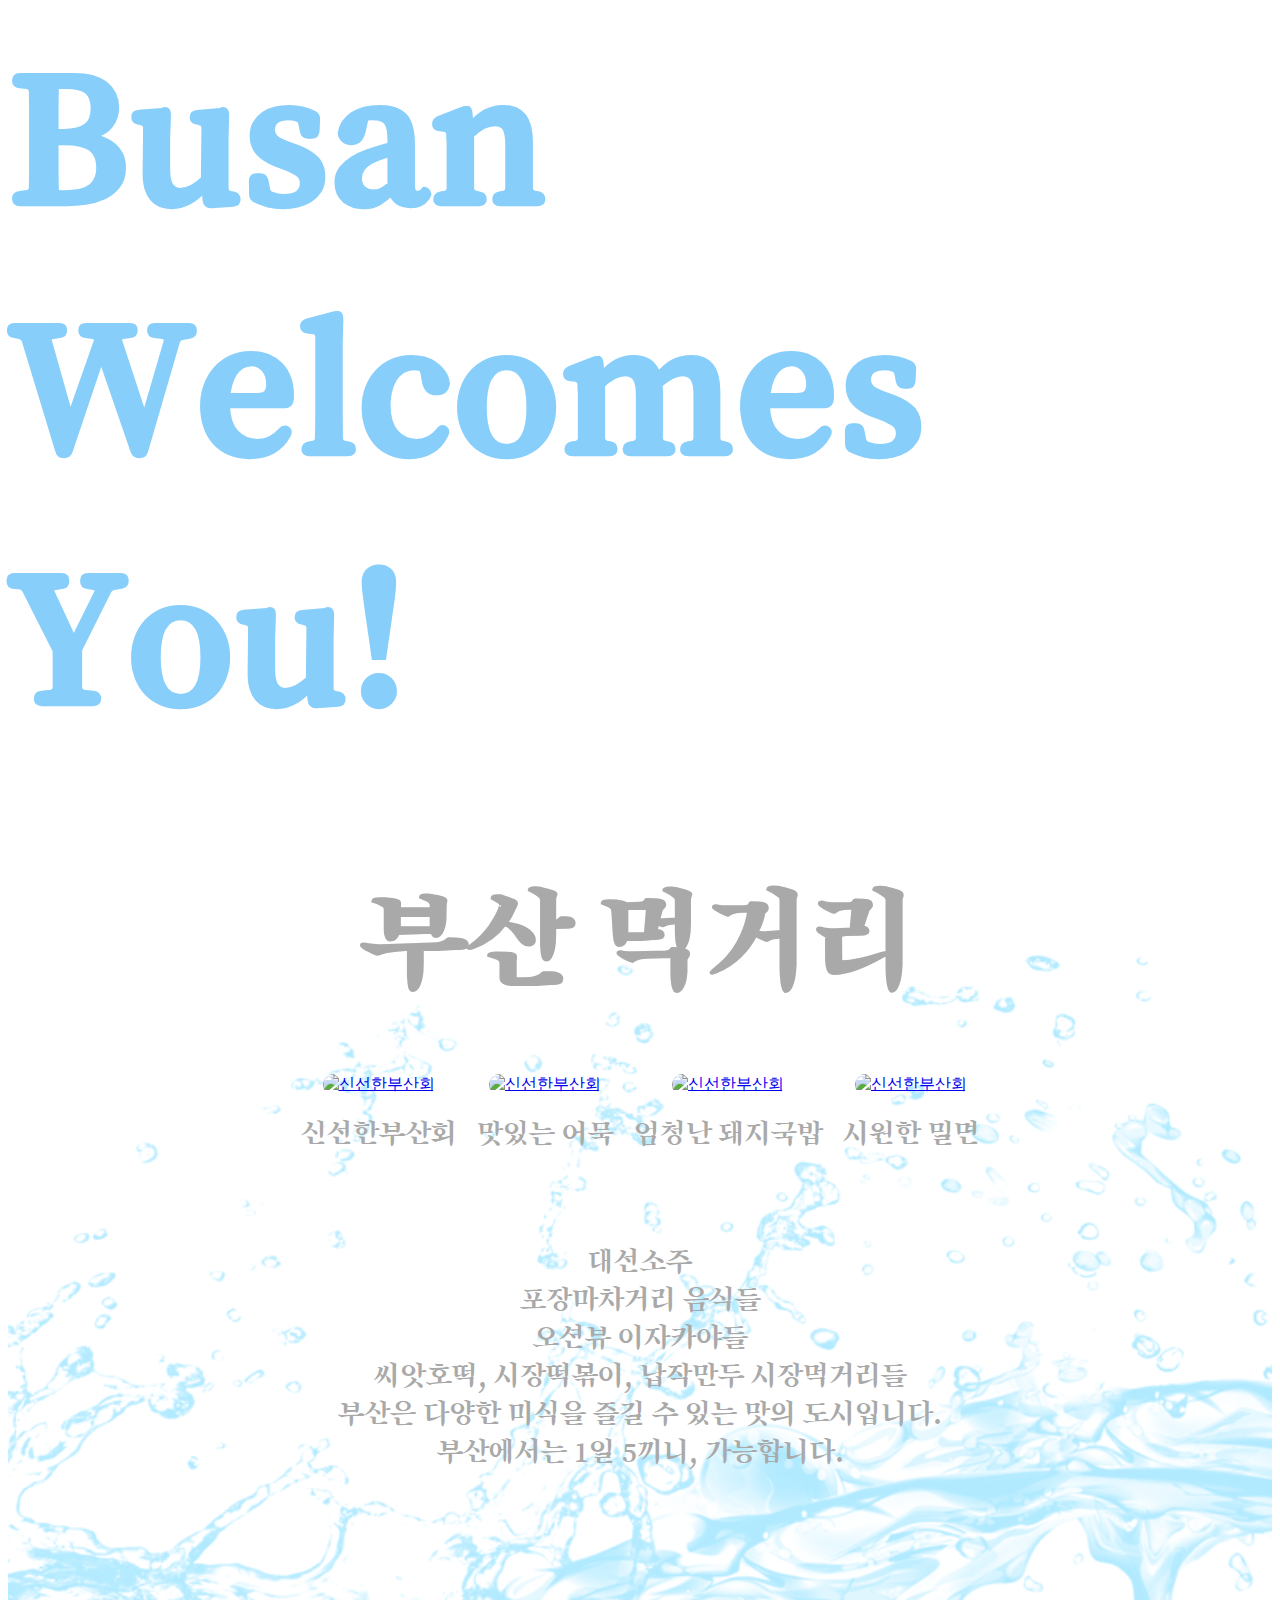
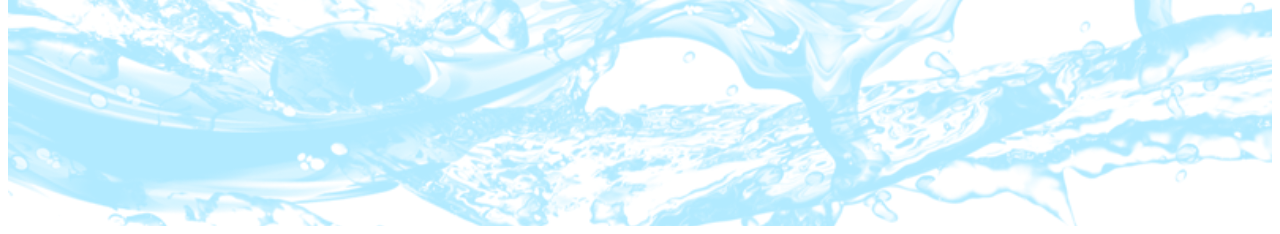
==== chaey/index.html @ 8f5ac478 "secone commit" ====
<!DOCTYPE html>
<html lang="en">
<head>
    <meta charset="UTF-8">
    <meta name="viewport" content="width=device-width, initial-scale=1.0">
    <title>Document</title>
    <link rel="stylesheet" href="style.css">
    <link href="https://cdn.jsdelivr.net/npm/bootstrap@5.3.2/dist/css/bootstrap.min.css">
    <link rel="preconnect" href="https://fonts.googleapis.com">
<link rel="preconnect" href="https://fonts.gstatic.com" crossorigin>
<link href="https://fonts.googleapis.com/css2?family=Song+Myung&display=swap" rel="stylesheet">
</head>


<body>



<header_chaey class="header-chaey">
   <div>Busan</div>
   <div>Welcomes You!</div>
</header_chaey>
   

<main class="main-chaey">
    <div class="headline">
        부산 먹거리
    </div>

<div class="images-row">
    <div class="image-container">
        <a href="https://www.example.com">
            <img src="https://d12zq4w4guyljn.cloudfront.net/750_750_20221229125603_photo1_hyY8uMgf9TaL.jpg" alt="신선한부산회" class="custom-image">
        </a>
        <p class="ptag">신선한부산회</p>
    </div>

    <div class="image-container">
        <a href="https://www.example.com">
            <img src="https://i.ytimg.com/vi/mJKVKTLN1CA/hq720.jpg?sqp=-oaymwEhCK4FEIIDSFryq4qpAxMIARUAAAAAGAElAADIQj0AgKJD&rs=AOn4CLDW3urRlM3KR8u34Z0x3jZRKeTg6w" alt="신선한부산회" class="custom-image">
        </a>
        <p class="ptag">맛있는 어묵</p>
    </div>

    <div class="image-container">
        <a href="https://www.example.com">
            <img src="https://gimhaemall.kr/thumb/d593060f9bf1cef1b7c8c1e58464c59a/800_800_6f146781c02c0462629148479637.jpg" alt="신선한부산회" class="custom-image">
        </a>
        <p class="ptag">엄청난 돼지국밥</p>
    </div>

    <div class="image-container">
        <a href="https://www.example.com">
            <img src="https://contents.lotteon.com/itemimage/_v164104/LO/15/29/44/19/08/_1/52/94/41/90/9/LO1529441908_1529441909_1.jpg/dims/resizef/720X720" alt="신선한부산회" class="custom-image">
        </a>
        <p class="ptag">시원한 밀면</p>
    </div>
    
    <div class="주석"> 
        <div>대선소주</div>
        <div>포장마차거리 음식들</div> 
        <div>오션뷰 이자카야들</div>
        <div>씨앗호떡, 시장떡볶이, 납작만두 시장먹거리들</div>
    
        <div>부산은 다양한 미식을 즐길 수 있는 맛의 도시입니다.</div>
    
        <div>부산에서는 1일 5끼니, 가능합니다.</div>
    </div>
    

   
</div>


   
</main>



<Footer_chaey>


</Footer_chaey>


<script src="https://cdn.jsdelivr.net/npm/@popperjs/core@2.11.8/dist/umd/popper.min.js" integrity="sha384-I7E8VVD/ismYTF4hNIPjVp/Zjvgyol6VFvRkX/vR+Vc4jQkC+hVqc2pM8ODewa9r" crossorigin="anonymous"></script>
<script src="https://cdn.jsdelivr.net/npm/bootstrap@5.3.2/dist/js/bootstrap.min.js" integrity="sha384-BBtl+eGJRgqQAUMxJ7pMwbEyER4l1g+O15P+16Ep7Q9Q+zqX6gSbd85u4mG4QzX+" crossorigin="anonymous"></script>
</body>
</html>
---- chaey/style.css ----
.header-chaey {
    font-family: "song Myung", serif;
    font-size: 200px;
    font-weight: 900;
    color: lightskyblue;
    margin-top: 100px;
    transition: font-size 0.3s ease;
    text-overflow: clip;
}

.header-chaey:hover {
    color: darkblue;
    transform: scale(1.2);
}

.main-chaey {
    height: 968px;
    background-image: url('images/wave2.png');
    background-size: 125%;
    background-position: 46% 4%;
    align-items: center;
    justify-content: center;
    text-align: center;
}

.headline {
    font-family: "Song Myung", serif;
    font-size: 120px;
    font-weight: 900;
    font-style: normal;
    line-height: 166px;
    color: darkgrey;
    text-align: center;
    position: relative;
    margin-top: 100px;
    padding-bottom: 40px;
    transition: font-size 0.3s ease;
  }
 
.custom-image {
    width: 250px;
    height: 250px;
    border-radius: 15px; 
    margin-bottom: 10px; 
}

.images-row {
    display: flex;
    justify-content: center; /* 가운데 정렬 */
    flex-wrap: wrap; /* 화면 크기에 따라 요소들이 다음 줄로 넘어갈 수 있도록 함 */
     transition: transform 0.3s ease;
}

.image-container {
    margin: 10px; /* 이미지 사이의 간격 */
    text-align: center; /* 텍스트를 이미지 아래 가운데 정렬 */
    transition: transform 0.3s ease;
}

.image-container:hover {
    transform: scale(1.1);
}

.ptag {
    font-family:"song myung";
    margin-top: 10px;
    color: darkgray;
    font-size: 30px;
}

.주석 {
    font-family:"song myung";
    margin-top: 50px;
    color: darkgray;
    font-size: 30px;
    text-align: center;
    flex-wrap: wrap;
    transition: transform 0.3s ease;
}

.주석:hover {
    transform: scale(1.1);
}
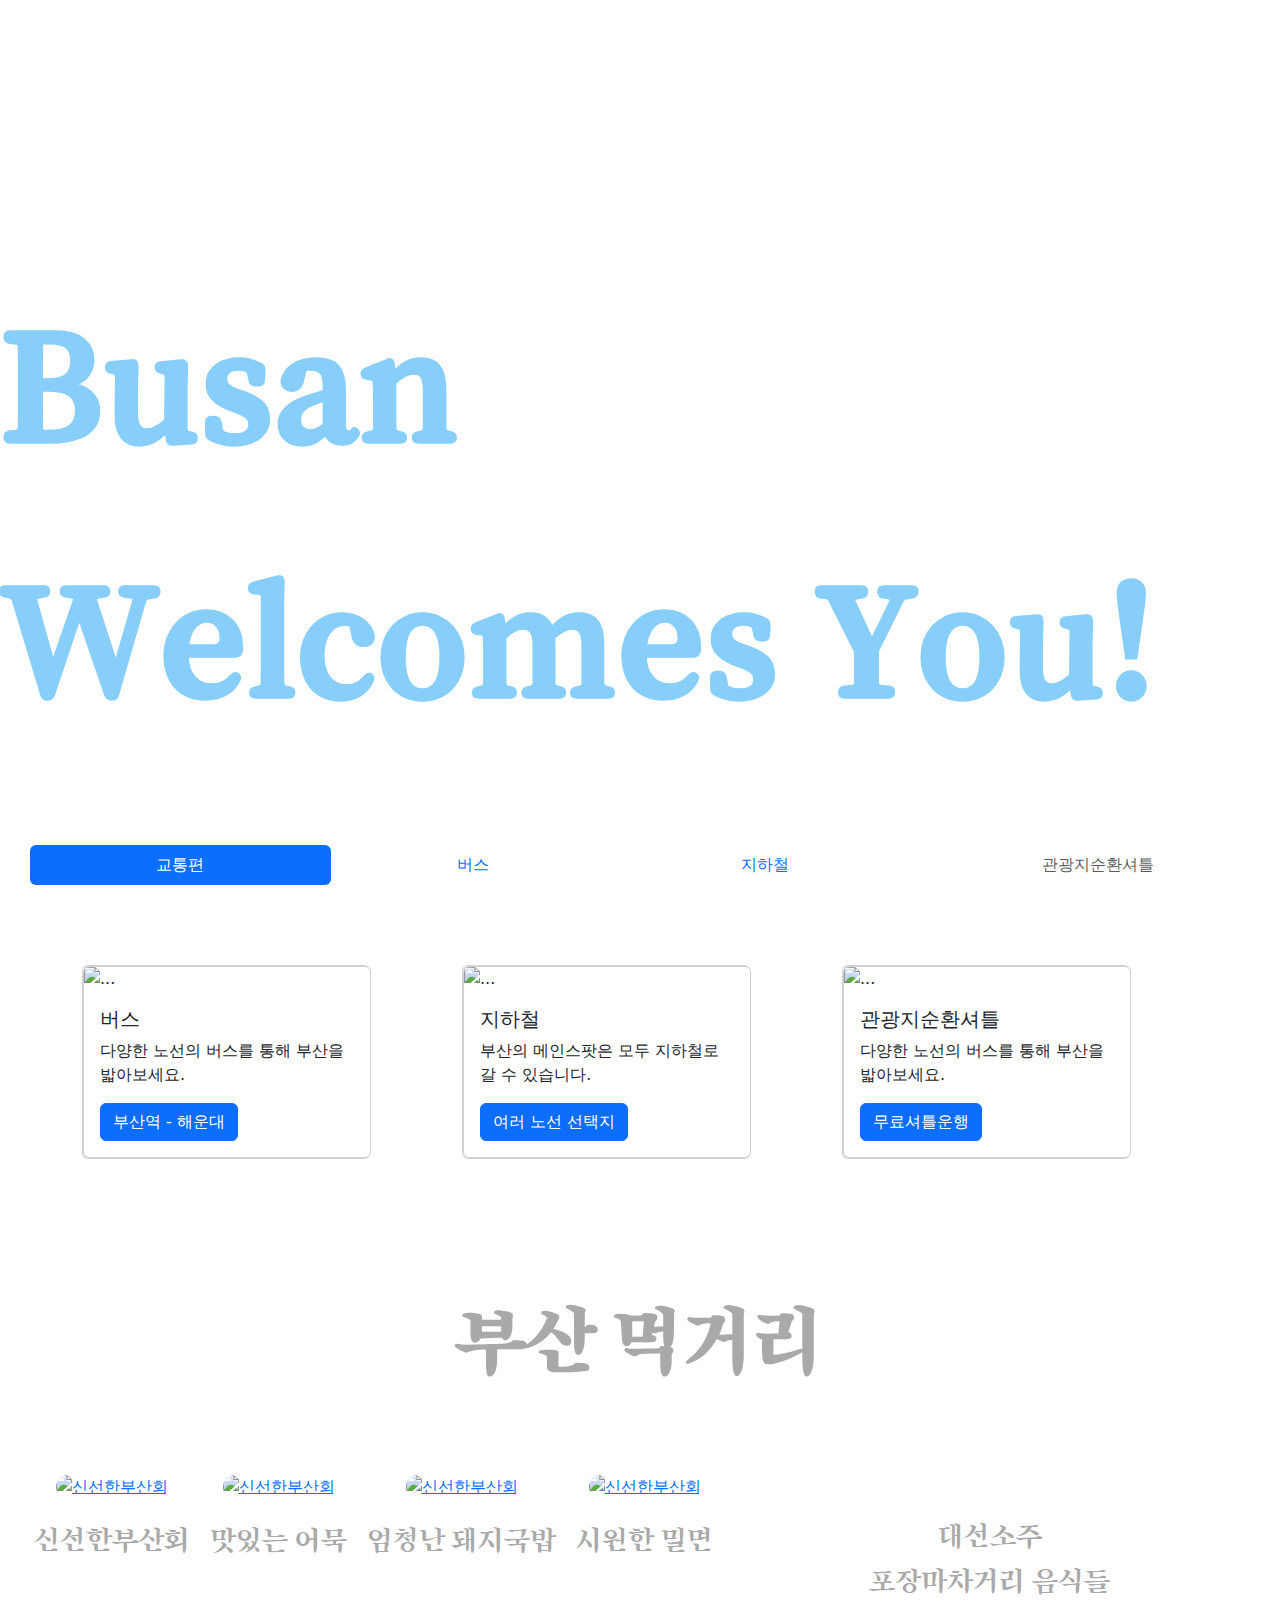
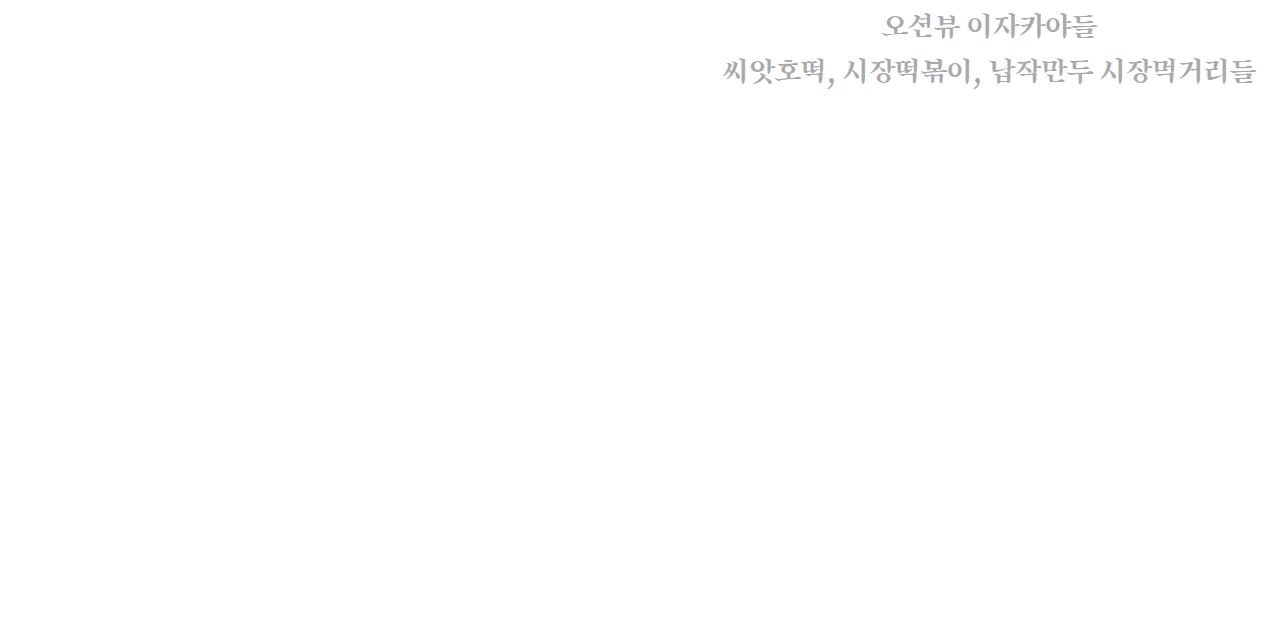
==== commit 6e2097bf: "friday" ====
--- a/chaey/index.html
+++ b/chaey/index.html
@@ -9,12 +9,12 @@
     <link rel="preconnect" href="https://fonts.googleapis.com">
 <link rel="preconnect" href="https://fonts.gstatic.com" crossorigin>
 <link href="https://fonts.googleapis.com/css2?family=Song+Myung&display=swap" rel="stylesheet">
+<link href="https://cdn.jsdelivr.net/npm/bootstrap@5.3.2/dist/css/bootstrap.min.css" rel="stylesheet">
+</head>
 </head>
 
 
 <body>
-
-
 
 <header_chaey class="header-chaey">
    <div>Busan</div>
@@ -22,10 +22,68 @@
 </header_chaey>
    
 
-<main class="main-chaey">
-    <div class="headline">
-        부산 먹거리
-    </div>
+<div class="교통편">
+    <nav class="nav nav-pills flex-column flex-sm-row">
+        <a class="flex-sm-fill text-sm-center nav-link active" aria-current="page" href="#">교통편</a>
+        <a class="flex-sm-fill text-sm-center nav-link" href="#">버스</a>
+        <a class="flex-sm-fill text-sm-center nav-link" href="#">지하철</a>
+        <a class="flex-sm-fill text-sm-center nav-link disabled" aria-disabled="true">관광지순환셔틀</a>
+      </nav>
+</div>
+
+<div>
+    <div class="container">
+        <div class="row">
+          <div class="col-md-4">
+            <!-- 첫 번째 카드 -->
+            <div class="card" style="width: 18rem;">
+                <div class="card" style="width: 18rem;">
+                    <img src="https://mobile.busan.com/nas/wcms/wcms_data/photos/2023/08/20/2023082017370573353_l.jpg" class="card-img-top" alt="...">
+                    <div class="card-body">
+                      <h5 class="card-title">버스</h5>
+                      <p class="card-text">다양한 노선의 버스를 통해 부산을 밟아보세요.</p>
+                      <a href="#" class="btn btn-primary">부산역 - 해운대</a>
+                    </div>
+                  </div>
+            </div>
+          </div>
+          <div class="col-md-4">
+            <!-- 두 번째 카드 -->
+            <div class="card" style="width: 18rem;">
+                <div class="card" style="width: 18rem;">
+                    <img src="https://lh3.googleusercontent.com/proxy/kH7agphn0y1AhpOPcP1aQ7CUX8Ho6IydIQxomnOc7QLZJSFha3BUMPRnehJ4FGnULedGevIsJN-wwCB4bEbiBrgV89JakKqjFPc2hHEg2UmBml2BdJGy1qGe" class="card-img-top" alt="...">
+                    <div class="card-body">
+                      <h5 class="card-title">지하철</h5>
+                      <p class="card-text">부산의 메인스팟은 모두 지하철로 갈 수 있습니다.</p>
+                      <a href="#" class="btn btn-primary">여러 노선 선택지</a>
+                    </div>
+                  </div>
+            </div>
+          </div>
+          <div class="col-md-4">
+            <!-- 세 번째 카드 -->
+            <div class="card" style="width: 18rem;">
+                <div class="card" style="width: 18rem;">
+                    <img src="https://mobile.busan.com/nas/wcms/wcms_data/photos/2020/10/19/2020101919251697034_l.jpg" class="card-img-top" alt="...">
+                    <div class="card-body">
+                      <h5 class="card-title">관광지순환셔틀</h5>
+                      <p class="card-text">다양한 노선의 버스를 통해 부산을 밟아보세요.</p>
+                      <a href="#" class="btn btn-primary">무료셔틀운행</a>
+                    </div>
+                  </div>
+            </div>
+          </div>
+        </div>
+      </div>
+
+</div>
+
+    <main class="main-chaey">
+        <div class="headline">
+            부산 먹거리
+        </div>
+</div>
+
 
 <div class="images-row">
     <div class="image-container">
@@ -62,9 +120,6 @@
         <div>오션뷰 이자카야들</div>
         <div>씨앗호떡, 시장떡볶이, 납작만두 시장먹거리들</div>
     
-        <div>부산은 다양한 미식을 즐길 수 있는 맛의 도시입니다.</div>
-    
-        <div>부산에서는 1일 5끼니, 가능합니다.</div>
     </div>
     
 
--- a/chaey/style.css
+++ b/chaey/style.css
@@ -3,12 +3,13 @@
 
 .header-chaey {
     font-family: "song Myung", serif;
-    font-size: 200px;
-    font-weight: 900;
+    font-size: 170px;
+    font-weight: 700;
     color: lightskyblue;
     margin-top: 100px;
     transition: font-size 0.3s ease;
     text-overflow: clip;
+    margin-left: 50px;
 }
 
 .header-chaey:hover {
@@ -17,6 +18,7 @@
 }
 
 .main-chaey {
+    /* 기존 스타일 유지 */
     height: 968px;
     background-image: url('images/wave2.png');
     background-size: 125%;
@@ -24,12 +26,23 @@
     align-items: center;
     justify-content: center;
     text-align: center;
+    /* ... */
+}
+
+/* 화면 크기가 768픽셀 이하일 때 적용될 스타일 */
+@media (max-width: 768px) {
+    .main-chaey {
+        background-image: url('images/wave2.png');
+        background-size: cover; /* 또는 다른 적절한 값 */
+        background-position: center; /* 배경 이미지 중앙에 위치 */
+        /* 모바일 환경에 맞는 기타 스타일 변경사항 */
+    }
 }
 
 .headline {
     font-family: "Song Myung", serif;
-    font-size: 120px;
-    font-weight: 900;
+    font-size: 80px;
+    font-weight: 700;
     font-style: normal;
     line-height: 166px;
     color: darkgrey;
@@ -83,4 +96,10 @@
 
 .주석:hover {
     transform: scale(1.1);
+}
+
+.교통편 {
+    margin-bottom: 80px;
+    margin-left: 30px;
+    margin-top: 80px;
 }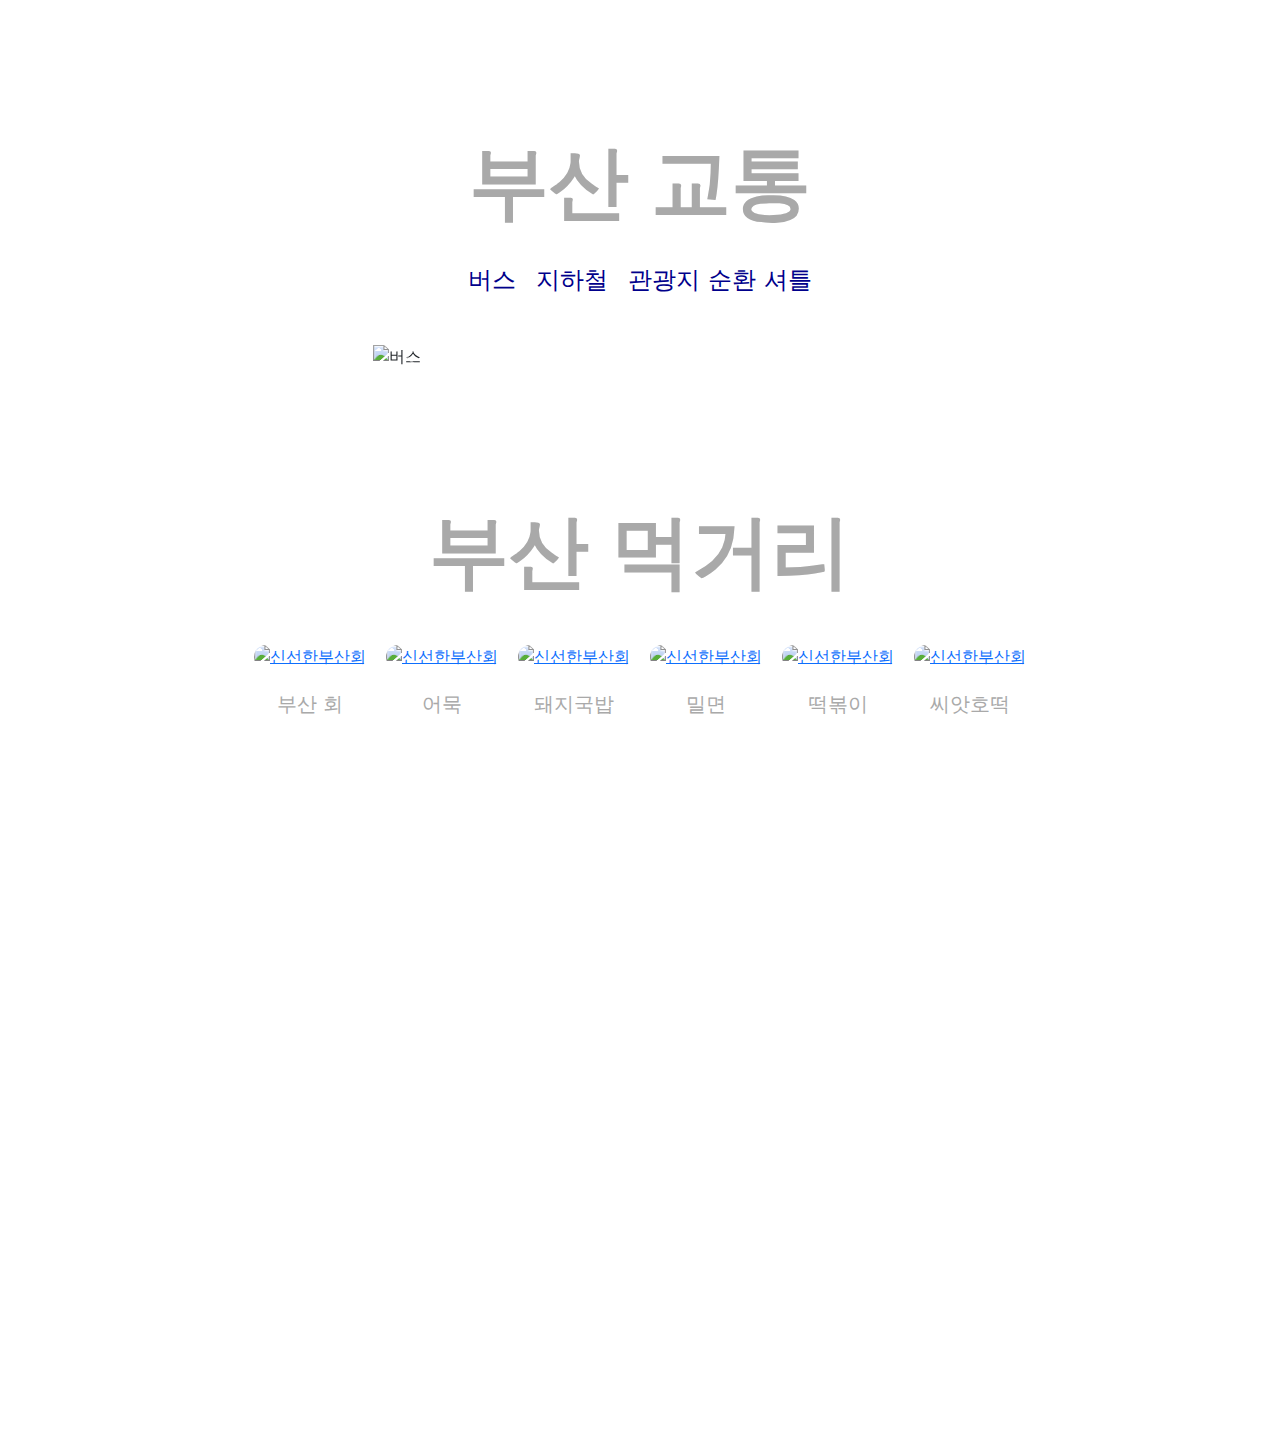
==== commit d7a5efa9: "formerge" ====
--- a/chaey/index.html
+++ b/chaey/index.html
@@ -16,127 +16,112 @@
 
 <body>
 
-<header_chaey class="header-chaey">
-   <div>Busan</div>
-   <div>Welcomes You!</div>
-</header_chaey>
-   
+    <div class="headline">
+        부산 교통
+    </div>
+    <div class="교통container">
+        <h4 class="교통종류">버스</h4>
+        <h4 class="교통종류">지하철</h4>
+        <h4 class="교통종류">관광지 순환 셔틀</h4>
+    </div>
 
-<div class="교통편">
-    <nav class="nav nav-pills flex-column flex-sm-row">
-        <a class="flex-sm-fill text-sm-center nav-link active" aria-current="page" href="#">교통편</a>
-        <a class="flex-sm-fill text-sm-center nav-link" href="#">버스</a>
-        <a class="flex-sm-fill text-sm-center nav-link" href="#">지하철</a>
-        <a class="flex-sm-fill text-sm-center nav-link disabled" aria-disabled="true">관광지순환셔틀</a>
-      </nav>
+    </div>
+
+<div class="container">
+    <div id="carouselExampleCaptions" class="carousel slide container carousel-container">
+        <div class="carousel-indicators">
+          <button type="button" data-bs-target="#carouselExampleCaptions" data-bs-slide-to="0" class="active" aria-current="true" aria-label="Slide 1"></button>
+          <button type="button" data-bs-target="#carouselExampleCaptions" data-bs-slide-to="1" aria-label="Slide 2"></button>
+          <button type="button" data-bs-target="#carouselExampleCaptions" data-bs-slide-to="2" aria-label="Slide 3"></button>
+        </div>
+        <div class="carousel-inner">
+          <div class="carousel-item active">
+            <img src="https://mobile.busan.com/nas/wcms/wcms_data/photos/2023/08/20/2023082017370573353_l.jpg" class="d-block w-100 custom-image-size" alt="버스">
+            <div class="carousel-caption d-none d-md-block">
+              <h5>버스</h5>
+              <p>다양한 노선의 버스를 통해 부산을 밟아보세요</p>
+            </div>
+          </div>
+          <div class="carousel-item">
+            <img src="https://t1.daumcdn.net/thumb/R720x0/?fname=http://t1.daumcdn.net/brunch/service/user/4UfN/image/SZNHufcHDOgvDMk35V0-O3mkP-c.PNG" class="d-block w-100" alt="...">
+            <div class="carousel-caption d-none d-md-block">
+              <h5>지하철</h5>
+              <p>부산의 메인스팟은 모두 지하철로 갈 수 있습니다.</p>
+            </div>
+          </div>
+          <div class="carousel-item">
+            <img src="https://mobile.busan.com/nas/wcms/wcms_data/photos/2020/10/19/2020101919251697034_l.jpg" class="card-img-top custom-image-size" alt="...">
+            <div class="card-body"> 
+            <div class="carousel-caption d-none d-md-block">
+              <h5>관광지 순환 셔틀</h5>
+              <p>다양한 노선의 버스를 통해 부산을 밟아보세요.</p>
+            </div>
+          </div>
+        </div>
+        <button class="carousel-control-prev" type="button" data-bs-target="#carouselExampleCaptions" data-bs-slide="prev">
+          <span class="carousel-control-prev-icon" aria-hidden="true"></span>
+          <span class="visually-hidden">Previous</span>
+        </button>
+        <button class="carousel-control-next" type="button" data-bs-target="#carouselExampleCaptions" data-bs-slide="next">
+          <span class="carousel-control-next-icon" aria-hidden="true"></span>
+          <span class="visually-hidden">Next</span>
+        </button>
+      </div>
+    <div>
+</div>
 </div>
 
 <div>
-    <div class="container">
-        <div class="row">
-          <div class="col-md-4">
-            <!-- 첫 번째 카드 -->
-            <div class="card" style="width: 18rem;">
-                <div class="card" style="width: 18rem;">
-                    <img src="https://mobile.busan.com/nas/wcms/wcms_data/photos/2023/08/20/2023082017370573353_l.jpg" class="card-img-top" alt="...">
-                    <div class="card-body">
-                      <h5 class="card-title">버스</h5>
-                      <p class="card-text">다양한 노선의 버스를 통해 부산을 밟아보세요.</p>
-                      <a href="#" class="btn btn-primary">부산역 - 해운대</a>
-                    </div>
-                  </div>
+    <div>
+        <main class="main-chaey">
+            <div class="headline">
+                부산 먹거리
             </div>
-          </div>
-          <div class="col-md-4">
-            <!-- 두 번째 카드 -->
-            <div class="card" style="width: 18rem;">
-                <div class="card" style="width: 18rem;">
-                    <img src="https://lh3.googleusercontent.com/proxy/kH7agphn0y1AhpOPcP1aQ7CUX8Ho6IydIQxomnOc7QLZJSFha3BUMPRnehJ4FGnULedGevIsJN-wwCB4bEbiBrgV89JakKqjFPc2hHEg2UmBml2BdJGy1qGe" class="card-img-top" alt="...">
-                    <div class="card-body">
-                      <h5 class="card-title">지하철</h5>
-                      <p class="card-text">부산의 메인스팟은 모두 지하철로 갈 수 있습니다.</p>
-                      <a href="#" class="btn btn-primary">여러 노선 선택지</a>
-                    </div>
-                  </div>
-            </div>
-          </div>
-          <div class="col-md-4">
-            <!-- 세 번째 카드 -->
-            <div class="card" style="width: 18rem;">
-                <div class="card" style="width: 18rem;">
-                    <img src="https://mobile.busan.com/nas/wcms/wcms_data/photos/2020/10/19/2020101919251697034_l.jpg" class="card-img-top" alt="...">
-                    <div class="card-body">
-                      <h5 class="card-title">관광지순환셔틀</h5>
-                      <p class="card-text">다양한 노선의 버스를 통해 부산을 밟아보세요.</p>
-                      <a href="#" class="btn btn-primary">무료셔틀운행</a>
-                    </div>
-                  </div>
-            </div>
-          </div>
-        </div>
-      </div>
-
+            <div class="images-row">
+                <div class="image-container">
+                    <a href="https://www.example.com">
+                        <img src="https://d12zq4w4guyljn.cloudfront.net/750_750_20221229125603_photo1_hyY8uMgf9TaL.jpg" alt="신선한부산회" class="custom-image">
+                    </a>
+                    <p class="ptag">부산 회</p>
+                </div>
+            
+                <div class="image-container">
+                    <a href="https://www.example.com">
+                        <img src="https://i.ytimg.com/vi/mJKVKTLN1CA/hq720.jpg?sqp=-oaymwEhCK4FEIIDSFryq4qpAxMIARUAAAAAGAElAADIQj0AgKJD&rs=AOn4CLDW3urRlM3KR8u34Z0x3jZRKeTg6w" alt="신선한부산회" class="custom-image">
+                    </a>
+                    <p class="ptag">어묵</p>
+                </div>
+            
+                <div class="image-container">
+                    <a href="https://www.example.com">
+                        <img src="https://gimhaemall.kr/thumb/d593060f9bf1cef1b7c8c1e58464c59a/800_800_6f146781c02c0462629148479637.jpg" alt="신선한부산회" class="custom-image">
+                    </a>
+                    <p class="ptag">돼지국밥</p>
+                </div>
+            
+                <div class="image-container">
+                    <a href="https://www.example.com">
+                        <img src="https://contents.lotteon.com/itemimage/_v164104/LO/15/29/44/19/08/_1/52/94/41/90/9/LO1529441908_1529441909_1.jpg/dims/resizef/720X720" alt="신선한부산회" class="custom-image">
+                    </a>
+                    <p class="ptag">밀면</p>
+                </div>
+                
+                <div class="image-container">
+                    <a href="https://www.example.com">
+                        <img src="https://mblogthumb-phinf.pstatic.net/MjAyMjA5MTJfMjg1/MDAxNjYyOTQ3MzcxOTcx.gU6w-Co3SpqrZ7ytN2gSrRYFpFX3Tk5JNTuIwpBk3ikg.VDME8qO8popJoEDF3A0zmo0KabES0wqATTPW45S0a-gg.JPEG.yyuu9393/%EB%B6%80%EC%82%B0_%EC%9D%B4%EA%B0%80%EB%84%A4%EB%96%A1%EB%B3%B6%EC%9D%B4_%EB%B3%B8%EC%A0%900-0.jpeg?type=w800" alt="신선한부산회" class="custom-image">
+                    </a>
+                    <p class="ptag">떡볶이</p>
+                </div>
+    
+                <div class="image-container">
+                    <a href="https://www.example.com">
+                        <img src="https://minio.nculture.org/amsweb-opt/multimedia_assets/9/85704/92738/c/%EB%B6%80%EC%82%B0-%EC%94%A8%EC%95%97%ED%98%B8%EB%96%A1-%2816%29_rev-medium-size.jpg" alt="신선한부산회" class="custom-image">
+                    </a>
+                    <p class="ptag">씨앗호떡</p>
+                </div>
+    
+            </div> 
 </div>
-
-    <main class="main-chaey">
-        <div class="headline">
-            부산 먹거리
-        </div>
-</div>
-
-
-<div class="images-row">
-    <div class="image-container">
-        <a href="https://www.example.com">
-            <img src="https://d12zq4w4guyljn.cloudfront.net/750_750_20221229125603_photo1_hyY8uMgf9TaL.jpg" alt="신선한부산회" class="custom-image">
-        </a>
-        <p class="ptag">신선한부산회</p>
-    </div>
-
-    <div class="image-container">
-        <a href="https://www.example.com">
-            <img src="https://i.ytimg.com/vi/mJKVKTLN1CA/hq720.jpg?sqp=-oaymwEhCK4FEIIDSFryq4qpAxMIARUAAAAAGAElAADIQj0AgKJD&rs=AOn4CLDW3urRlM3KR8u34Z0x3jZRKeTg6w" alt="신선한부산회" class="custom-image">
-        </a>
-        <p class="ptag">맛있는 어묵</p>
-    </div>
-
-    <div class="image-container">
-        <a href="https://www.example.com">
-            <img src="https://gimhaemall.kr/thumb/d593060f9bf1cef1b7c8c1e58464c59a/800_800_6f146781c02c0462629148479637.jpg" alt="신선한부산회" class="custom-image">
-        </a>
-        <p class="ptag">엄청난 돼지국밥</p>
-    </div>
-
-    <div class="image-container">
-        <a href="https://www.example.com">
-            <img src="https://contents.lotteon.com/itemimage/_v164104/LO/15/29/44/19/08/_1/52/94/41/90/9/LO1529441908_1529441909_1.jpg/dims/resizef/720X720" alt="신선한부산회" class="custom-image">
-        </a>
-        <p class="ptag">시원한 밀면</p>
-    </div>
-    
-    <div class="주석"> 
-        <div>대선소주</div>
-        <div>포장마차거리 음식들</div> 
-        <div>오션뷰 이자카야들</div>
-        <div>씨앗호떡, 시장떡볶이, 납작만두 시장먹거리들</div>
-    
-    </div>
-    
-
-   
-</div>
-
-
-   
-</main>
-
-
-
-<Footer_chaey>
-
-
-</Footer_chaey>
-
 
 <script src="https://cdn.jsdelivr.net/npm/@popperjs/core@2.11.8/dist/umd/popper.min.js" integrity="sha384-I7E8VVD/ismYTF4hNIPjVp/Zjvgyol6VFvRkX/vR+Vc4jQkC+hVqc2pM8ODewa9r" crossorigin="anonymous"></script>
 <script src="https://cdn.jsdelivr.net/npm/bootstrap@5.3.2/dist/js/bootstrap.min.js" integrity="sha384-BBtl+eGJRgqQAUMxJ7pMwbEyER4l1g+O15P+16Ep7Q9Q+zqX6gSbd85u4mG4QzX+" crossorigin="anonymous"></script>
--- a/chaey/style.css
+++ b/chaey/style.css
@@ -1,21 +1,3 @@
-
-
-
-.header-chaey {
-    font-family: "song Myung", serif;
-    font-size: 170px;
-    font-weight: 700;
-    color: lightskyblue;
-    margin-top: 100px;
-    transition: font-size 0.3s ease;
-    text-overflow: clip;
-    margin-left: 50px;
-}
-
-.header-chaey:hover {
-    color: darkblue;
-    transform: scale(1.2);
-}
 
 .main-chaey {
     /* 기존 스타일 유지 */
@@ -40,7 +22,7 @@
 }
 
 .headline {
-    font-family: "Song Myung", serif;
+    font-family: sans-serif;
     font-size: 80px;
     font-weight: 700;
     font-style: normal;
@@ -49,10 +31,22 @@
     text-align: center;
     position: relative;
     margin-top: 100px;
-    padding-bottom: 40px;
     transition: font-size 0.3s ease;
   }
- 
+
+  .교통container {
+    display: flex; /* flexbox 레이아웃 적용 */
+    justify-content: center; /* 가로 방향 중앙 정렬 */
+    align-items: center; /* 세로 방향 중앙 정렬 */
+    gap: 20px; /* 요소들 사이 간격 20px */
+}
+
+
+  .custom-image-size {
+    width: 400px;
+    height: auto; /* 높이를 자동으로 설정하여 비율 유지 */
+}
+
 .custom-image {
     width: 250px;
     height: 250px;
@@ -78,28 +72,54 @@
 }
 
 .ptag {
-    font-family:"song myung";
+    font-family:sans-serif;
     margin-top: 10px;
     color: darkgray;
-    font-size: 30px;
+    font-size: 20px;
 }
 
-.주석 {
-    font-family:"song myung";
-    margin-top: 50px;
-    color: darkgray;
-    font-size: 30px;
-    text-align: center;
-    flex-wrap: wrap;
-    transition: transform 0.3s ease;
-}
-
-.주석:hover {
-    transform: scale(1.1);
-}
 
 .교통편 {
     margin-bottom: 80px;
     margin-left: 30px;
     margin-top: 80px;
+}
+
+
+/* 부모 요소의 크기도 조정 */
+.container {
+    width: 60%; /* 또는 필요한 크기로 조정 */
+    margin: auto; /* 가운데 정렬 */
+}
+
+/* 부트스트랩 클래스와의 충돌 방지 */
+.carousel-container {
+    width: 50% !important; /* 화면 너비의 50%를 차지 */
+    height: auto !important; /* 높이는 자동으로 조정 */
+    margin: auto !important; /* 가운데 정렬 */
+    display: block !important; /* 블록 레벨 요소로 설정 */
+}
+
+.carousel-container .carousel-item {
+    width: 100% !important; /* 슬라이드 항목의 너비를 컨테이너에 맞춤 */
+    height: auto !important; /* 높이는 자동으로 조정 */
+}
+
+.carousel-container .carousel-item img {
+    width: 100% !important; /* 이미지의 너비를 슬라이드 항목에 맞춤 */
+    height: auto !important; /* 이미지의 높이를 자동으로 조정 */
+}
+
+
+/* 미디어 쿼리 사용 */
+@media (max-width: 768px) {
+    .carousel-container {
+        width: 100%; /* 모바일 장치에서는 너비를 100%로 설정 */
+    }
+}
+
+.교통종류 {
+    text-align: center;
+    color: darkblue;
+    margin-bottom: 50px;
 }